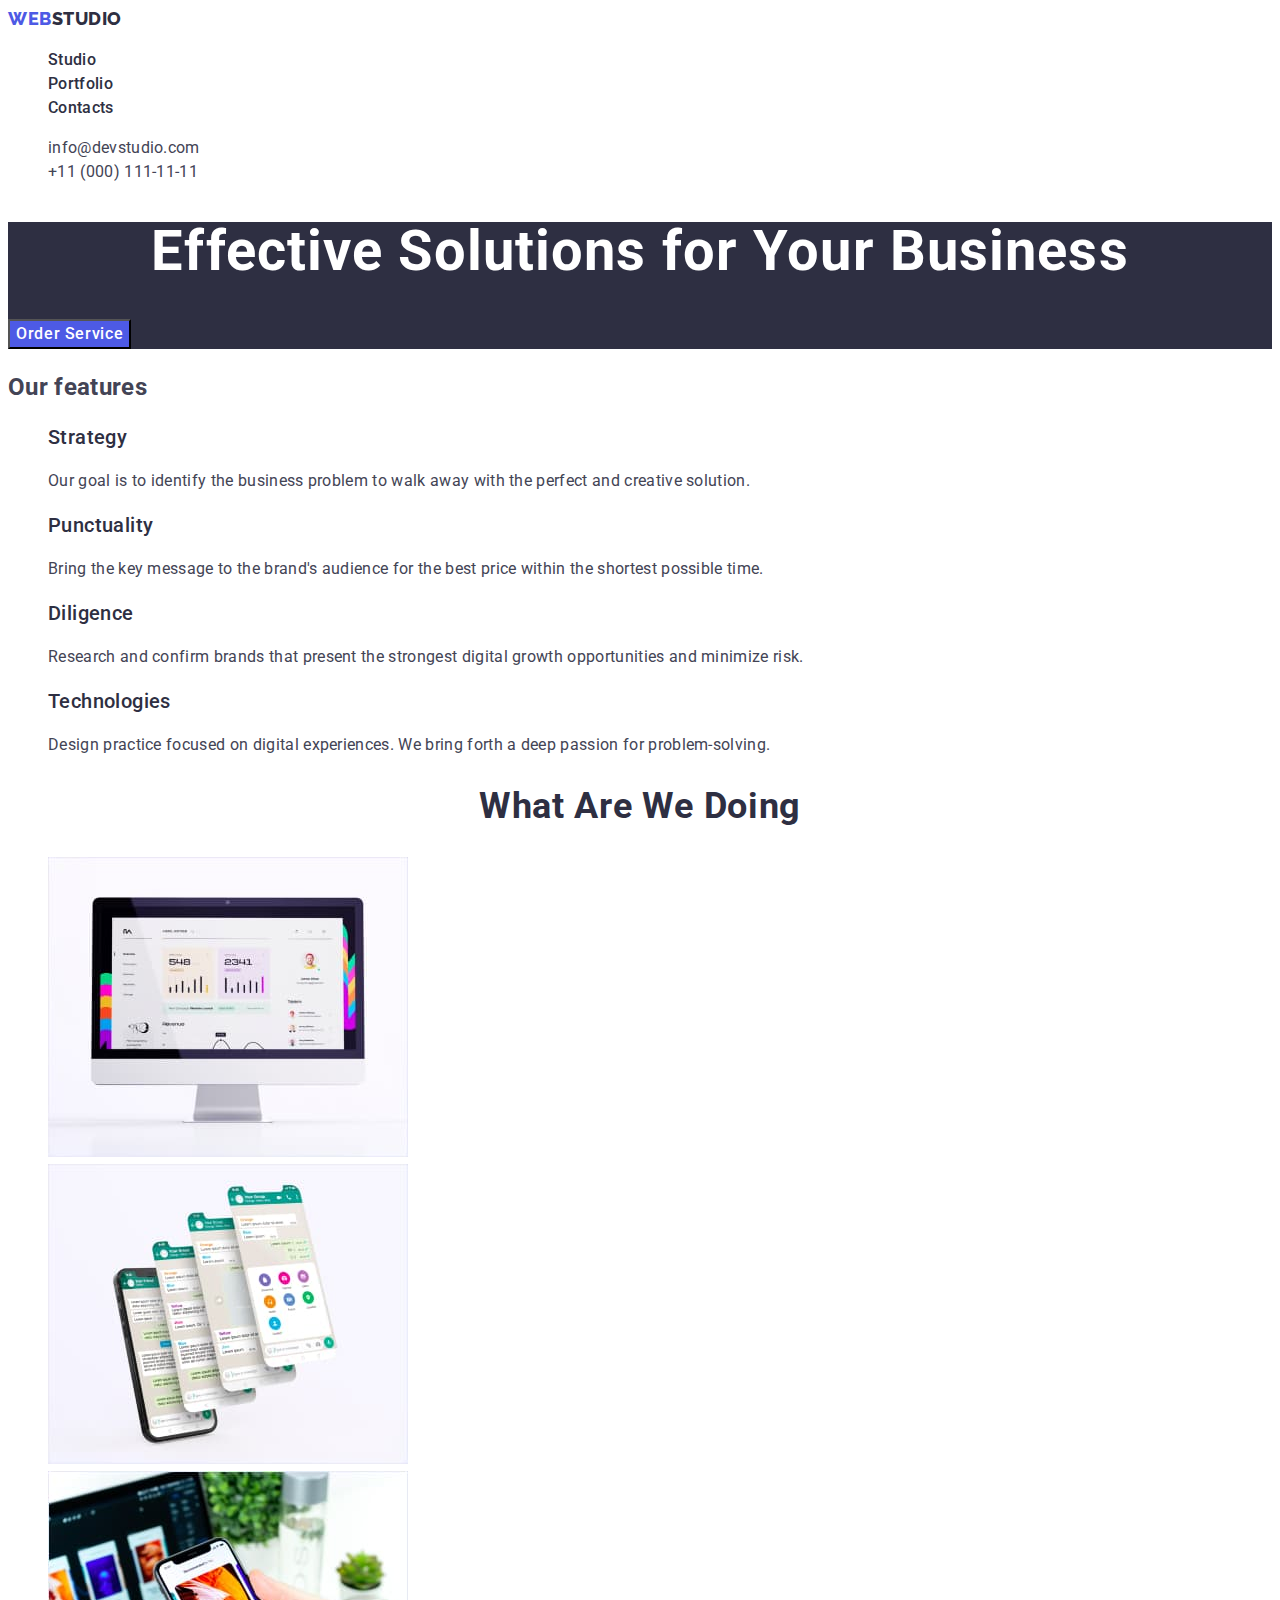
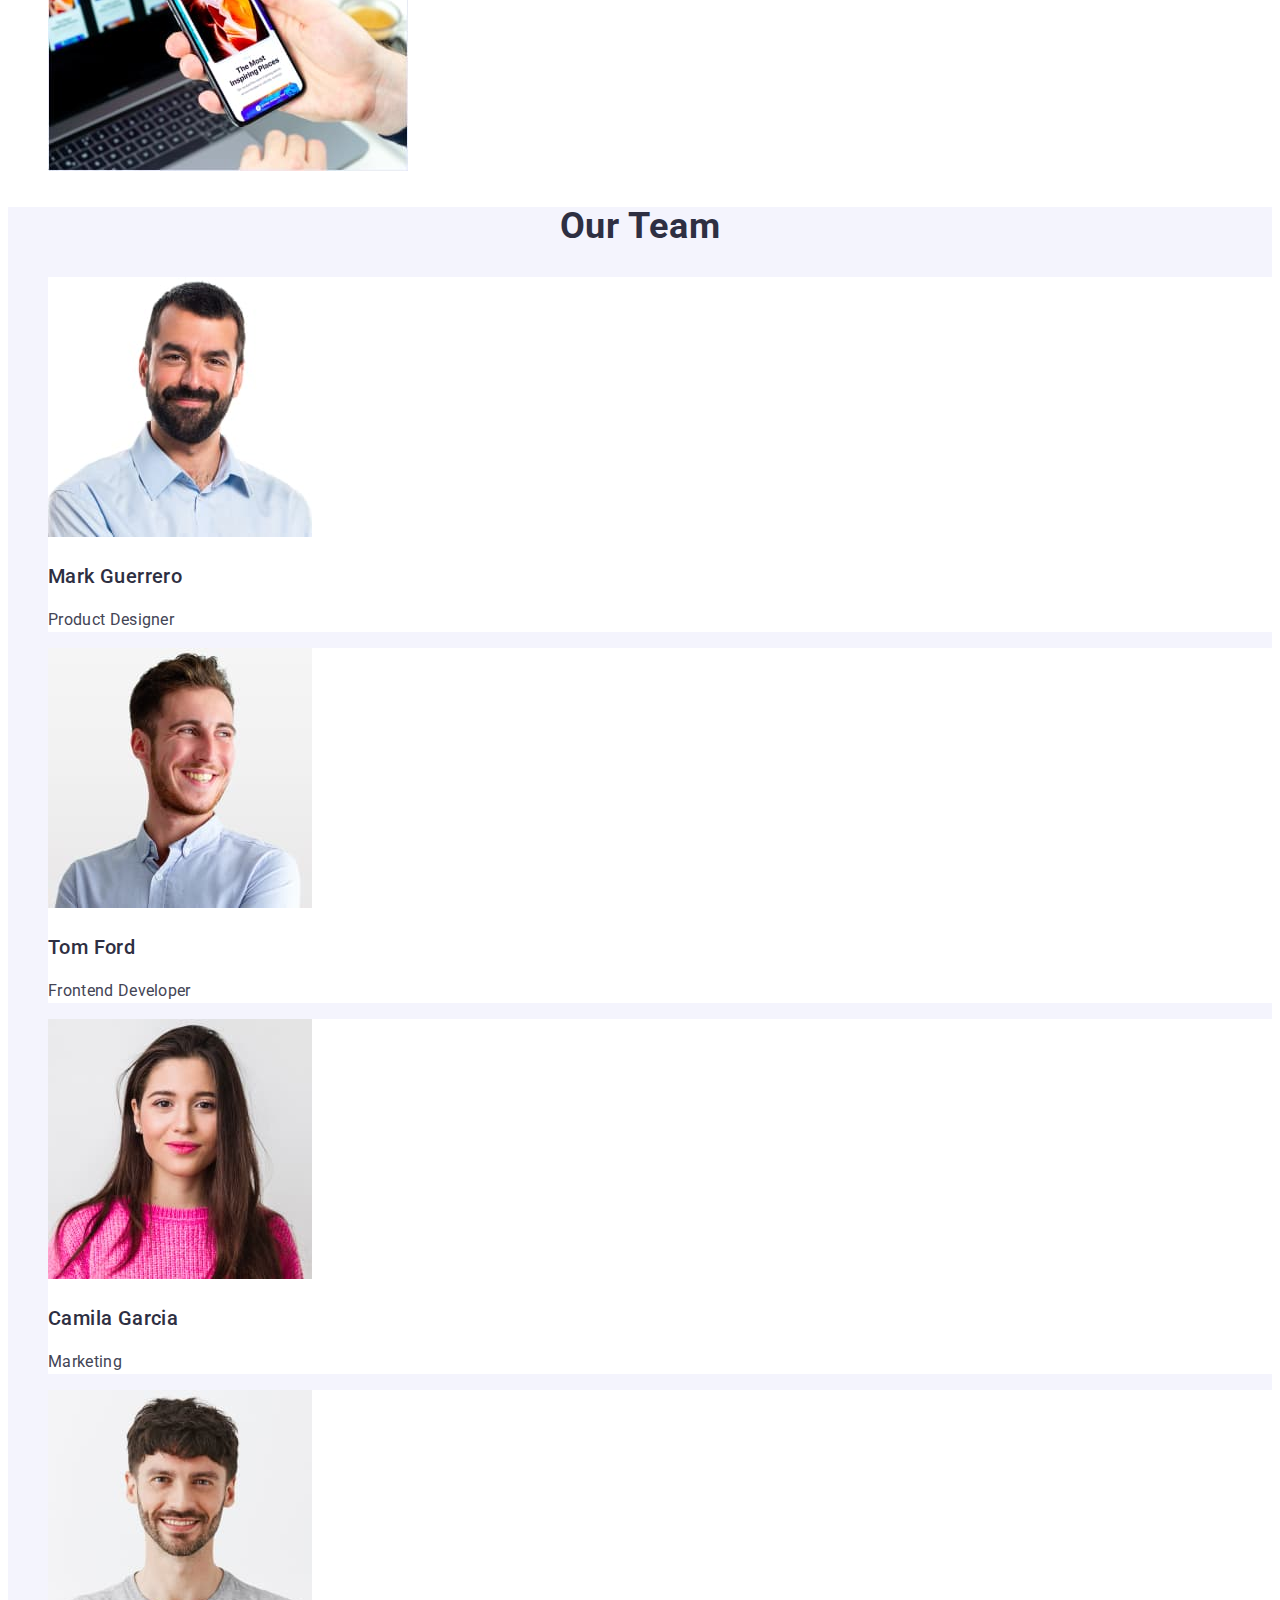
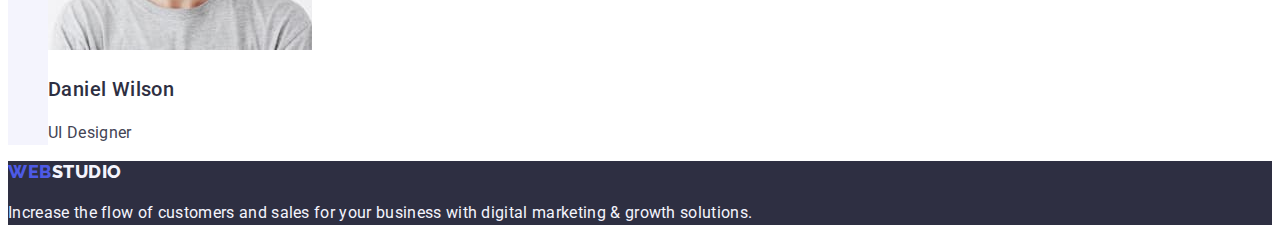
==== index.html @ a2304b3a "Initial commit" ====
<!DOCTYPE html>
<html lang="en">
  <head>
    <meta charset="UTF-8" />
    <meta name="viewport" content="width=device-width, initial-scale=1.0" />
    <title>WebStudio</title>
    <link rel="preconnect" href="https://fonts.googleapis.com" />
    <link rel="preconnect" href="https://fonts.gstatic.com" crossorigin />
    <link
      href="https://fonts.googleapis.com/css2?family=Raleway:wght@800&family=Roboto:wght@400;500;700;900&display=swap"
      rel="stylesheet"
    />
    <link rel="stylesheet" href="./css/styles.css" />
  </head>
  <body>
    <header>
      <nav class="main-nav">
        <!-- Logo -->
        <a class="logo link" href="./index.html"
          >Web<span class="header-logo-studio-text link">Studio</span></a
        >
        <!-- Navigation -->
        <ul class="nav-list list">
          <li class="nav-list-item">
            <a class="nav-list-link link" href="./index.html">Studio</a>
          </li>
          <li class="nav-list-item">
            <a class="nav-list-link link" href="./portfolio.html">Portfolio</a>
          </li>
          <li class="nav-list-item">
            <a class="nav-list-link link" href="">Contacts</a>
          </li>
        </ul>
      </nav>

      <!-- address -->
      <address class="contact-info">
        <ul class="contact-list list">
          <li class="contact-list-item">
            <a class="contact-list-link link" href="mailto:info@devstudio.com"
              >info@devstudio.com</a
            >
          </li>
          <li class="contact-list-item">
            <a class="contact-list-link link" href="tel:+110001111111">+11 (000) 111-11-11</a>
          </li>
        </ul>
      </address>
    </header>

    <main>
      <!-- Effective Solutions for Your Business -->
      <section class="title-section">
        <h1 class="page-title">Effective Solutions for Your Business</h1>
        <button class="order-button" type="button">Order Service</button>
      </section>

      <!-- Strategy Punctuality Diligence Technologies -->
      <section class="feature-section">
        <h2 class="visually-hidden">Our features</h2>
        <ul class="feature-list list">
          <li class="feature-list-item">
            <h3 class="feature-list-title">Strategy</h3>
            <p class="feature-list-text">
              Our goal is to identify the business problem to walk away with the perfect and
              creative solution.
            </p>
          </li>
          <li class="feature-list-item">
            <h3 class="feature-list-title">Punctuality</h3>
            <p class="feature-list-text">
              Bring the key message to the brand's audience for the best price within the
              shortest possible time.
            </p>
          </li>
          <li class="feature-list-item">
            <h3 class="feature-list-title">Diligence</h3>
            <p class="feature-list-text">
              Research and confirm brands that present the strongest digital growth
              opportunities and minimize risk.
            </p>
          </li>
          <li class="feature-list-item">
            <h3 class="feature-list-title">Technologies</h3>
            <p class="feature-list-text">
              Design practice focused on digital experiences. We bring forth a deep passion for
              problem-solving.
            </p>
          </li>
        </ul>
      </section>

      <!-- What are we doing -->
      <section class="product-section">
        <h2 class="section-title">What are we doing</h2>
        <ul class="product-list list">
          <li class="product-list-item">
            <img
              class="product-list-item-img"
              src="./images/our-first-product-sq.jpg"
              alt="Our first product"
              width="360"
              height="300"
            />
          </li>
          <li class="product-list-item">
            <img
              class="product-list-item-img"
              src="./images/our-second-product-sq.jpg"
              alt="Our second product"
              width="360"
              height="300"
            />
          </li>
          <li class="product-list-item">
            <img
              class="product-list-item-img"
              src="./images/our-third-product-sq.jpg"
              alt="Our third product"
              width="360"
              height="300"
            />
          </li>
        </ul>
      </section>

      <!-- Our Team -->
      <section class="team-section">
        <h2 class="section-title">Our Team</h2>
        <ul class="team-list list">
          <li class="team-list-item">
            <img
              class="team-list-item-img"
              src="./images/our-co-worker-1-sq.jpg"
              alt="Our co-worker 1"
              width="264"
              height="260"
            />
            <h3 class="team-list-item-title">Mark Guerrero</h3>
            <p class="team-list-item-text">Product Designer</p>
          </li>
          <li class="team-list-item">
            <img
              class="team-list-item-img"
              src="./images/our-co-worker-2-sq.jpg"
              alt="Our co-worker 2"
              width="264"
              height="260"
            />
            <h3 class="team-list-item-title">Tom Ford</h3>
            <p class="team-list-item-text">Frontend Developer</p>
          </li>
          <li class="team-list-item">
            <img
              class="team-list-item-img"
              src="./images/our-co-worker-3-sq.jpg"
              alt="Our co-worker 3"
              width="264"
              height="260"
            />
            <h3 class="team-list-item-title">Camila Garcia</h3>
            <p class="team-list-item-text">Marketing</p>
          </li>
          <li class="team-list-item">
            <img
              class="team-list-item-img"
              src="./images/our-co-worker-4-sq.jpg"
              alt="Our co-worker 4"
              width="264"
              height="260"
            />
            <h3 class="team-list-item-title">Daniel Wilson</h3>
            <p class="team-list-item-text">UI Designer</p>
          </li>
        </ul>
      </section>
    </main>

    <footer class="page-footer">
      <!-- Logo -->
      <a class="logo link" href="./index.html"
        >Web<span class="footer-logo-studio-text link">Studio</span></a
      >
      <p class="footer-text">
        Increase the flow of customers and sales for your business with digital marketing &
        growth solutions.
      </p>
    </footer>
  </body>
</html>
---- css/styles.css ----
:root {
  --primary-brand: #4d5ae5;
  --pressed-state: #404bbf;
  --dark: #2e2f42;
  --success: #31d0aa;
  --text: #434455;
  --subtle-text: #8e8f99;
  --accent: #e7e9fc;
  --light: #f4f4fd;
  --modal-overlay: #2e2f42;
  --hero-background: #2e2f42;
  --white-background: #ffffff;
  --modal-background: #fcfcfc;
}

.list {
  list-style-type: none;
}

address {
  font-style: normal;
}

body {
  font-family: 'Roboto', sans-serif;
  color: var(--text);
  background-color: var(--white-background);
  line-height: 1.5;
  letter-spacing: 0.02em;
}

.title-section {
  background-color: var(--dark);
}

.page-title {
  font-size: 56px;
  /* font-weight: 700; */
  line-height: 1.07;
  letter-spacing: 0.02em;
  text-align: center;
  color: var(--white-background);
}

.order-button,
.filter-button {
  font-size: 16px;
  font-family: 'Roboto', sans-serif;
  font-weight: 500;
  line-height: 1.5;
  letter-spacing: 0.04em;
  cursor: pointer;
}

.order-button {
  color: var(--white-background);
  background-color: var(--primary-brand);
}

.order-button:hover,
.order-button:focus,
.order-button:active {
  background-color: var(--pressed-state);
}

.section-title {
  font-size: 36px;
  /* font-weight: 700; */
  line-height: 1.11;
  letter-spacing: 0.02em;
  text-transform: capitalize;
  color: var(--dark);
  text-align: center;
}

.feature-list-title,
.team-list-item-title,
.card-list-item-title {
  color: var(--dark);
  font-size: 20px;
  font-weight: 500;
  line-height: 1.2;
  letter-spacing: 0.02em;
}

.team-section {
  background-color: var(--light);
}

.team-list-item {
  background-color: var(--white-background);
}

.filter-button {
  color: var(--primary-brand);
  background-color: var(--light);
}

.filter-button:hover,
.filter-button:focus,
.filter-button:active {
  background-color: var(--pressed-state);
  color: var(--white-background);
}

.card-list-item-text {
  color: var(--text);
}

/* footer */

.page-footer {
  background-color: var(--dark);
}

/* links & logo*/

.link {
  text-decoration: none;
}

.link:hover,
.link:active,
.link:focus {
  color: var(--pressed-state);
}

.logo {
  color: var(--primary-brand);
  font-family: 'Raleway', sans-serif;
  font-weight: 800;
  font-size: 18px;
  line-height: 1.17;
  letter-spacing: 0.03em;
  text-transform: uppercase;
}

.header-logo-studio-text {
  color: var(--dark);
}

.nav-list-link {
  color: var(--dark);
  font-weight: 500;
}

.contact-list-link {
  color: var(--text);
}
.footer-logo-studio-text,
.footer-text {
  color: var(--light);
}
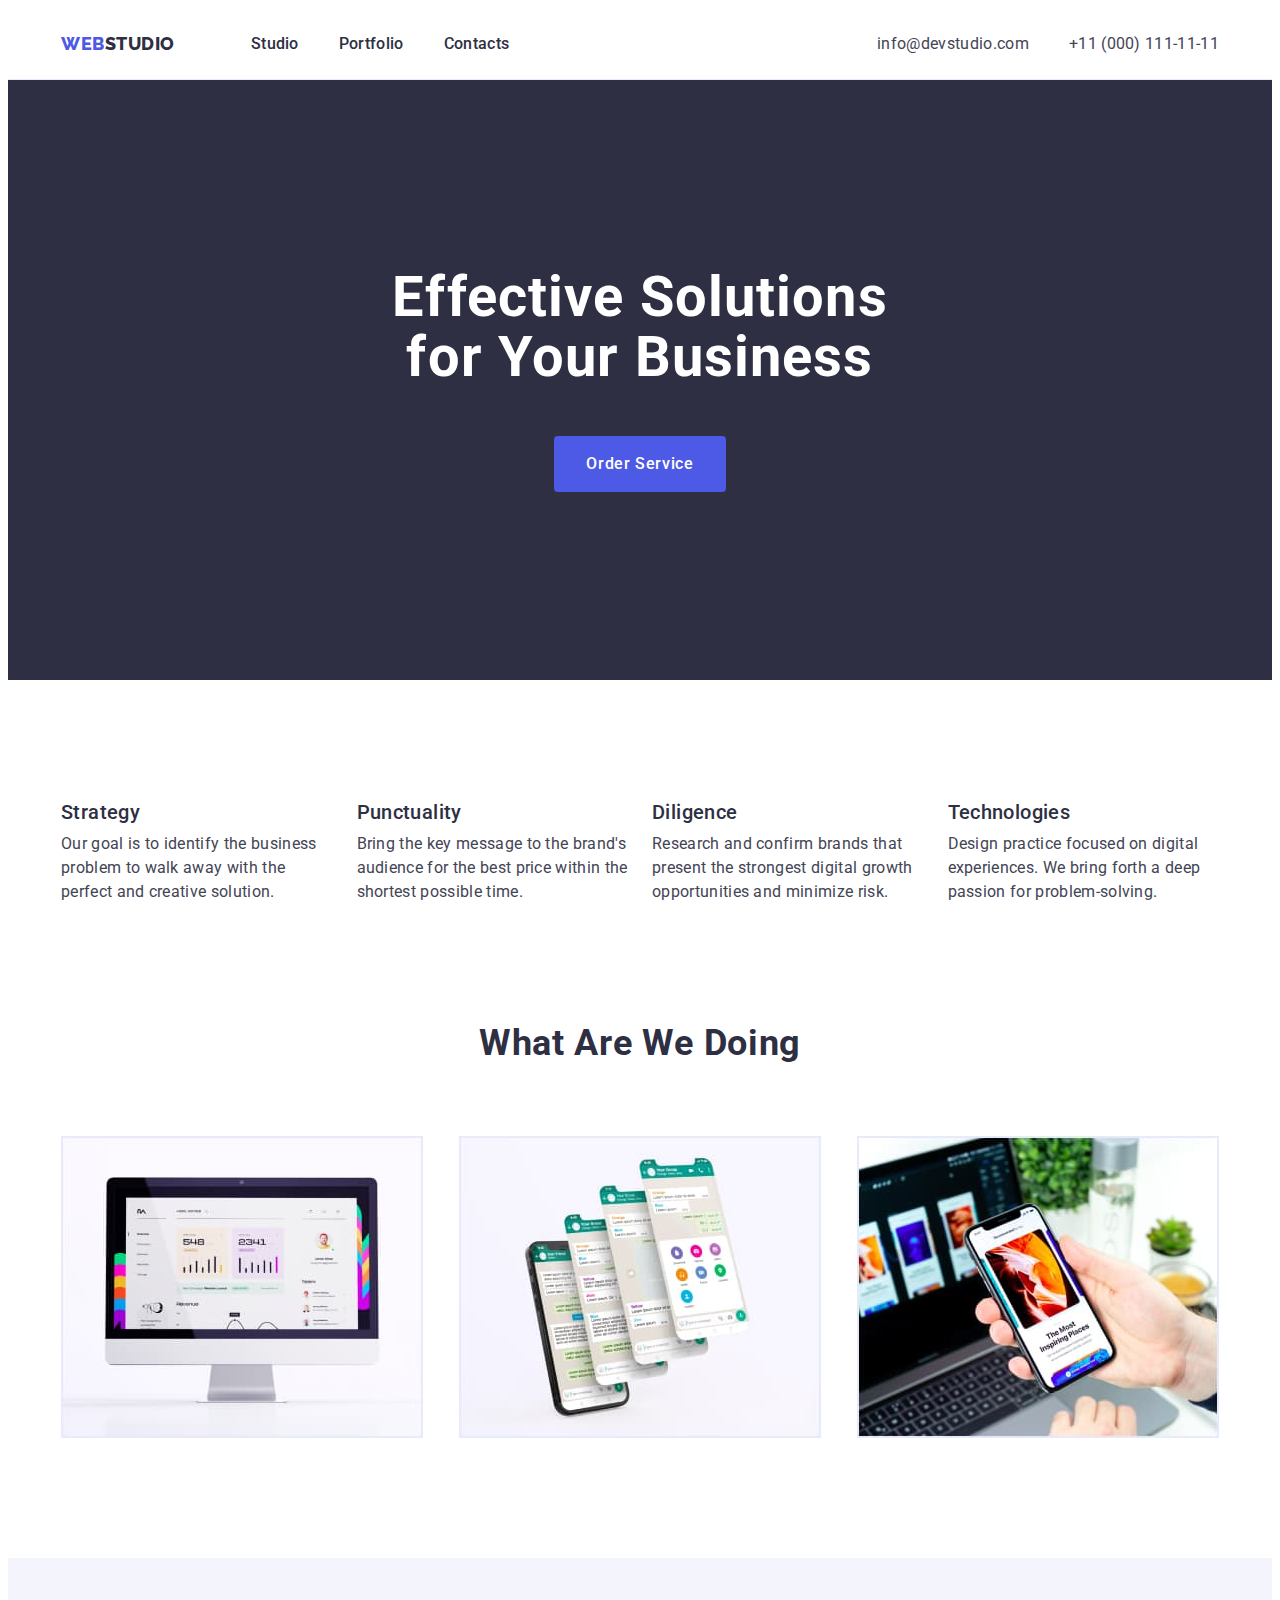
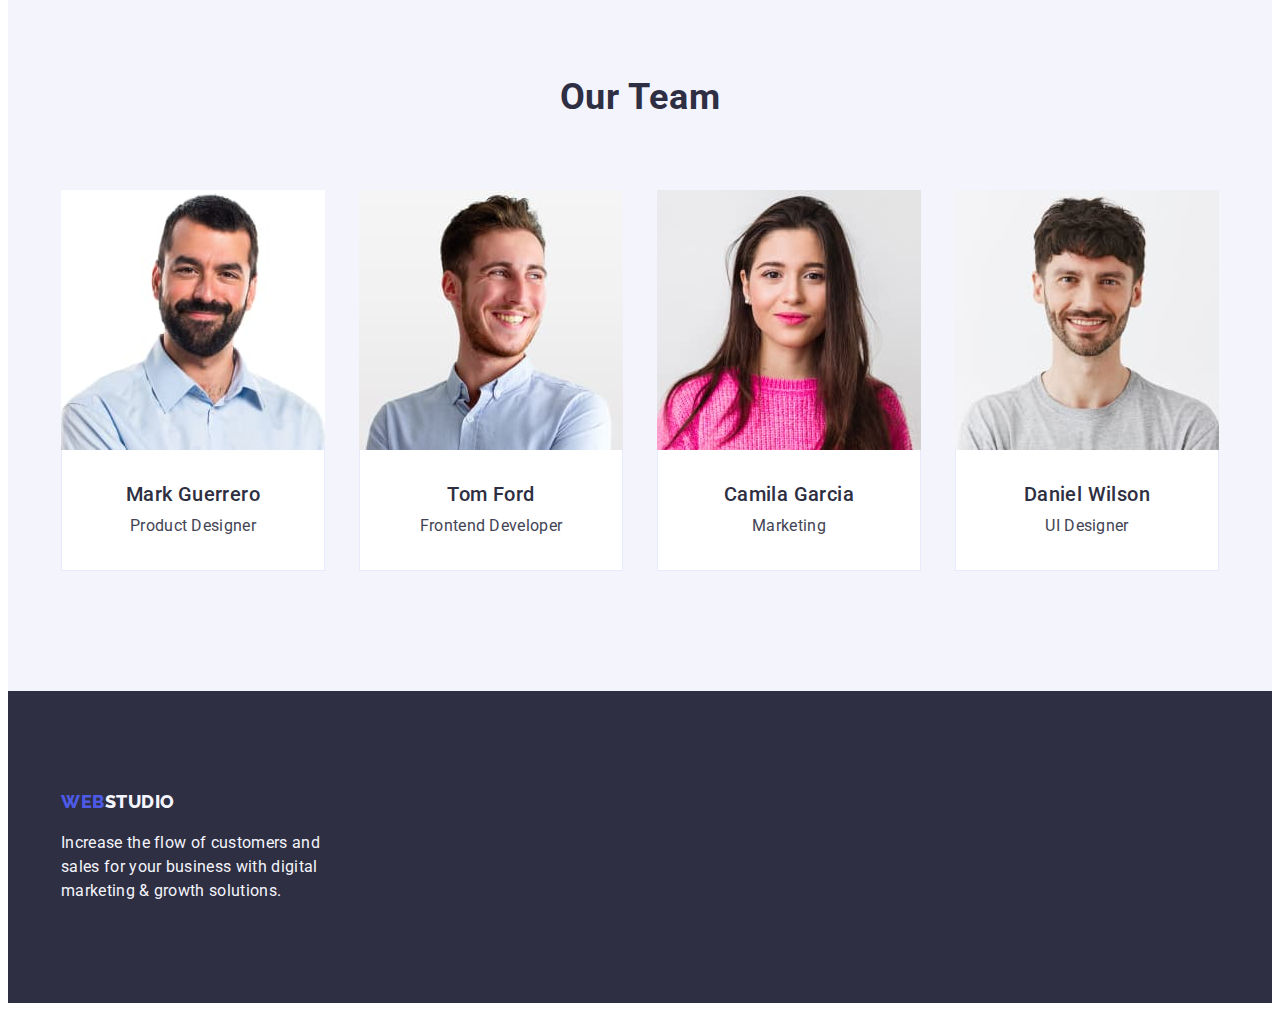
==== commit 818e194a: "try1" ====
--- a/index.html
+++ b/index.html
@@ -10,181 +10,209 @@
       href="https://fonts.googleapis.com/css2?family=Raleway:wght@800&family=Roboto:wght@400;500;700;900&display=swap"
       rel="stylesheet"
     />
+    <link
+      rel="stylesheet"
+      href="https://cdnjs.cloudflare.com/ajax/libs/modern-normalize/2.0.0/modern-normalize.min.css"
+      integrity="sha512-4xo8blKMVCiXpTaLzQSLSw3KFOVPWhm/TRtuPVc4WG6kUgjH6J03IBuG7JZPkcWMxJ5huwaBpOpnwYElP/m6wg=="
+      crossorigin="anonymous"
+      referrerpolicy="no-referrer"
+    />
     <link rel="stylesheet" href="./css/styles.css" />
   </head>
   <body>
-    <header>
-      <nav class="main-nav">
-        <!-- Logo -->
-        <a class="logo link" href="./index.html"
-          >Web<span class="header-logo-studio-text link">Studio</span></a
-        >
-        <!-- Navigation -->
-        <ul class="nav-list list">
-          <li class="nav-list-item">
-            <a class="nav-list-link link" href="./index.html">Studio</a>
-          </li>
-          <li class="nav-list-item">
-            <a class="nav-list-link link" href="./portfolio.html">Portfolio</a>
-          </li>
-          <li class="nav-list-item">
-            <a class="nav-list-link link" href="">Contacts</a>
-          </li>
-        </ul>
-      </nav>
-
-      <!-- address -->
-      <address class="contact-info">
-        <ul class="contact-list list">
-          <li class="contact-list-item">
-            <a class="contact-list-link link" href="mailto:info@devstudio.com"
-              >info@devstudio.com</a
-            >
-          </li>
-          <li class="contact-list-item">
-            <a class="contact-list-link link" href="tel:+110001111111">+11 (000) 111-11-11</a>
-          </li>
-        </ul>
-      </address>
+    <header class="header">
+      <div class="container flex-space">
+        <nav class="main-nav">
+          <!-- Logo -->
+          <a class="logo link" href="./index.html"
+            >Web<span class="header-logo-studio-text">Studio</span></a
+          >
+          <!-- Navigation -->
+          <ul class="nav-list list">
+            <li class="nav-list-item">
+              <a class="nav-list-link link" href="./index.html">Studio</a>
+            </li>
+            <li class="nav-list-item">
+              <a class="nav-list-link link" href="./portfolio.html">Portfolio</a>
+            </li>
+            <li class="nav-list-item">
+              <a class="nav-list-link link" href="">Contacts</a>
+            </li>
+          </ul>
+        </nav>
+
+        <!-- address -->
+        <address class="contact-info">
+          <ul class="contact-list list">
+            <li class="contact-list-item">
+              <a class="contact-list-link link" href="mailto:info@devstudio.com"
+                >info@devstudio.com</a
+              >
+            </li>
+            <li class="contact-list-item">
+              <a class="contact-list-link link" href="tel:+110001111111"
+                >+11 (000) 111-11-11</a
+              >
+            </li>
+          </ul>
+        </address>
+      </div>
     </header>
 
     <main>
       <!-- Effective Solutions for Your Business -->
-      <section class="title-section">
-        <h1 class="page-title">Effective Solutions for Your Business</h1>
-        <button class="order-button" type="button">Order Service</button>
+      <section class="hero section">
+        <div class="container">
+          <h1 class="hero-title">Effective Solutions<br />for Your Business</h1>
+          <button class="order-button" type="button">Order Service</button>
+        </div>
       </section>
 
       <!-- Strategy Punctuality Diligence Technologies -->
-      <section class="feature-section">
-        <h2 class="visually-hidden">Our features</h2>
-        <ul class="feature-list list">
-          <li class="feature-list-item">
-            <h3 class="feature-list-title">Strategy</h3>
-            <p class="feature-list-text">
-              Our goal is to identify the business problem to walk away with the perfect and
-              creative solution.
-            </p>
-          </li>
-          <li class="feature-list-item">
-            <h3 class="feature-list-title">Punctuality</h3>
-            <p class="feature-list-text">
-              Bring the key message to the brand's audience for the best price within the
-              shortest possible time.
-            </p>
-          </li>
-          <li class="feature-list-item">
-            <h3 class="feature-list-title">Diligence</h3>
-            <p class="feature-list-text">
-              Research and confirm brands that present the strongest digital growth
-              opportunities and minimize risk.
-            </p>
-          </li>
-          <li class="feature-list-item">
-            <h3 class="feature-list-title">Technologies</h3>
-            <p class="feature-list-text">
-              Design practice focused on digital experiences. We bring forth a deep passion for
-              problem-solving.
-            </p>
-          </li>
-        </ul>
+      <section class="feature section">
+        <div class="container">
+          <h2 class="visually-hidden">Our features</h2>
+          <ul class="feature-list list flex-space">
+            <li class="feature-list-item">
+              <h3 class="feature-list-title">Strategy</h3>
+              <p class="feature-list-text">
+                Our goal is to identify the business problem to walk away with the perfect and
+                creative solution.
+              </p>
+            </li>
+            <li class="feature-list-item">
+              <h3 class="feature-list-title">Punctuality</h3>
+              <p class="feature-list-text">
+                Bring the key message to the brand's audience for the best price within the
+                shortest possible time.
+              </p>
+            </li>
+            <li class="feature-list-item">
+              <h3 class="feature-list-title">Diligence</h3>
+              <p class="feature-list-text">
+                Research and confirm brands that present the strongest digital growth
+                opportunities and minimize risk.
+              </p>
+            </li>
+            <li class="feature-list-item">
+              <h3 class="feature-list-title">Technologies</h3>
+              <p class="feature-list-text">
+                Design practice focused on digital experiences. We bring forth a deep passion
+                for problem-solving.
+              </p>
+            </li>
+          </ul>
+        </div>
       </section>
 
       <!-- What are we doing -->
-      <section class="product-section">
-        <h2 class="section-title">What are we doing</h2>
-        <ul class="product-list list">
-          <li class="product-list-item">
-            <img
-              class="product-list-item-img"
-              src="./images/our-first-product-sq.jpg"
-              alt="Our first product"
-              width="360"
-              height="300"
-            />
-          </li>
-          <li class="product-list-item">
-            <img
-              class="product-list-item-img"
-              src="./images/our-second-product-sq.jpg"
-              alt="Our second product"
-              width="360"
-              height="300"
-            />
-          </li>
-          <li class="product-list-item">
-            <img
-              class="product-list-item-img"
-              src="./images/our-third-product-sq.jpg"
-              alt="Our third product"
-              width="360"
-              height="300"
-            />
-          </li>
-        </ul>
+      <section class="product section">
+        <div class="container">
+          <h2 class="section-title">What are we doing</h2>
+          <ul class="product-list list flex-space">
+            <li class="product-list-item">
+              <img
+                class="product-list-item-img"
+                src="./images/our-first-product-sq.jpg"
+                alt="Our first product"
+                width="360"
+                height="300"
+              />
+            </li>
+            <li class="product-list-item">
+              <img
+                class="product-list-item-img"
+                src="./images/our-second-product-sq.jpg"
+                alt="Our second product"
+                width="360"
+                height="300"
+              />
+            </li>
+            <li class="product-list-item">
+              <img
+                class="product-list-item-img"
+                src="./images/our-third-product-sq.jpg"
+                alt="Our third product"
+                width="360"
+                height="300"
+              />
+            </li>
+          </ul>
+        </div>
       </section>
 
       <!-- Our Team -->
-      <section class="team-section">
-        <h2 class="section-title">Our Team</h2>
-        <ul class="team-list list">
-          <li class="team-list-item">
-            <img
-              class="team-list-item-img"
-              src="./images/our-co-worker-1-sq.jpg"
-              alt="Our co-worker 1"
-              width="264"
-              height="260"
-            />
-            <h3 class="team-list-item-title">Mark Guerrero</h3>
-            <p class="team-list-item-text">Product Designer</p>
-          </li>
-          <li class="team-list-item">
-            <img
-              class="team-list-item-img"
-              src="./images/our-co-worker-2-sq.jpg"
-              alt="Our co-worker 2"
-              width="264"
-              height="260"
-            />
-            <h3 class="team-list-item-title">Tom Ford</h3>
-            <p class="team-list-item-text">Frontend Developer</p>
-          </li>
-          <li class="team-list-item">
-            <img
-              class="team-list-item-img"
-              src="./images/our-co-worker-3-sq.jpg"
-              alt="Our co-worker 3"
-              width="264"
-              height="260"
-            />
-            <h3 class="team-list-item-title">Camila Garcia</h3>
-            <p class="team-list-item-text">Marketing</p>
-          </li>
-          <li class="team-list-item">
-            <img
-              class="team-list-item-img"
-              src="./images/our-co-worker-4-sq.jpg"
-              alt="Our co-worker 4"
-              width="264"
-              height="260"
-            />
-            <h3 class="team-list-item-title">Daniel Wilson</h3>
-            <p class="team-list-item-text">UI Designer</p>
-          </li>
-        </ul>
+      <section class="team section">
+        <div class="container">
+          <h2 class="section-title">Our Team</h2>
+          <ul class="team-list list flex-space">
+            <li class="team-list-item">
+              <img
+                class="team-list-item-img"
+                src="./images/our-co-worker-1-sq.jpg"
+                alt="Our co-worker 1"
+                width="264"
+                height="260"
+              />
+              <div class="card-description">
+                <h3 class="team-list-item-title">Mark Guerrero</h3>
+                <p class="team-list-item-text">Product Designer</p>
+              </div>
+            </li>
+            <li class="team-list-item">
+              <img
+                class="team-list-item-img"
+                src="./images/our-co-worker-2-sq.jpg"
+                alt="Our co-worker 2"
+                width="264"
+                height="260"
+              />
+              <div class="card-description">
+                <h3 class="team-list-item-title">Tom Ford</h3>
+                <p class="team-list-item-text">Frontend Developer</p>
+              </div>
+            </li>
+            <li class="team-list-item">
+              <img
+                class="team-list-item-img"
+                src="./images/our-co-worker-3-sq.jpg"
+                alt="Our co-worker 3"
+                width="264"
+                height="260"
+              />
+              <div class="card-description">
+                <h3 class="team-list-item-title">Camila Garcia</h3>
+                <p class="team-list-item-text">Marketing</p>
+              </div>
+            </li>
+            <li class="team-list-item">
+              <img
+                class="team-list-item-img"
+                src="./images/our-co-worker-4-sq.jpg"
+                alt="Our co-worker 4"
+                width="264"
+                height="260"
+              />
+              <div class="card-description">
+                <h3 class="team-list-item-title">Daniel Wilson</h3>
+                <p class="team-list-item-text">UI Designer</p>
+              </div>
+            </li>
+          </ul>
+        </div>
       </section>
     </main>
 
-    <footer class="page-footer">
-      <!-- Logo -->
-      <a class="logo link" href="./index.html"
-        >Web<span class="footer-logo-studio-text link">Studio</span></a
-      >
-      <p class="footer-text">
-        Increase the flow of customers and sales for your business with digital marketing &
-        growth solutions.
-      </p>
+    <footer class="footer">
+      <div class="container">
+        <a class="logo link" href="./index.html"
+          >Web<span class="footer-logo-studio-text">Studio</span></a
+        >
+        <p class="footer-text">
+          Increase the flow of customers and sales for your business with digital marketing &
+          growth solutions.
+        </p>
+      </div>
     </footer>
   </body>
 </html>
--- a/css/styles.css
+++ b/css/styles.css
@@ -13,12 +13,41 @@
   --modal-background: #fcfcfc;
 }
 
+h1,
+h2,
+h3,
+h4,
+p,
+ul {
+  margin: 0;
+  padding: 0;
+}
+img {
+  display: block;
+}
+address {
+  font-style: normal;
+}
+
 .list {
   list-style-type: none;
 }
 
-address {
-  font-style: normal;
+.link {
+  text-decoration: none;
+}
+
+.visually-hidden {
+  position: absolute;
+  width: 1px;
+  height: 1px;
+  margin: -1px;
+  border: 0;
+  padding: 0;
+  white-space: nowrap;
+  clip-path: inset(100%);
+  clip: rect(0 0 0 0);
+  overflow: hidden;
 }
 
 body {
@@ -29,38 +58,14 @@
   letter-spacing: 0.02em;
 }
 
-.title-section {
-  background-color: var(--dark);
-}
-
-.page-title {
-  font-size: 56px;
-  /* font-weight: 700; */
-  line-height: 1.07;
-  letter-spacing: 0.02em;
-  text-align: center;
-  color: var(--white-background);
-}
-
-.order-button,
-.filter-button {
-  font-size: 16px;
-  font-family: 'Roboto', sans-serif;
-  font-weight: 500;
-  line-height: 1.5;
-  letter-spacing: 0.04em;
-  cursor: pointer;
-}
-
-.order-button {
-  color: var(--white-background);
-  background-color: var(--primary-brand);
-}
-
-.order-button:hover,
-.order-button:focus,
-.order-button:active {
-  background-color: var(--pressed-state);
+.container {
+  width: 1158px;
+  padding: 0 15px;
+  margin: 0 auto;
+}
+.flex-space {
+  display: flex;
+  justify-content: space-between;
 }
 
 .section-title {
@@ -71,60 +76,14 @@
   text-transform: capitalize;
   color: var(--dark);
   text-align: center;
-}
-
-.feature-list-title,
-.team-list-item-title,
-.card-list-item-title {
-  color: var(--dark);
-  font-size: 20px;
-  font-weight: 500;
-  line-height: 1.2;
-  letter-spacing: 0.02em;
-}
-
-.team-section {
-  background-color: var(--light);
-}
-
-.team-list-item {
-  background-color: var(--white-background);
-}
-
-.filter-button {
-  color: var(--primary-brand);
-  background-color: var(--light);
-}
-
-.filter-button:hover,
-.filter-button:focus,
-.filter-button:active {
-  background-color: var(--pressed-state);
-  color: var(--white-background);
-}
-
-.card-list-item-text {
-  color: var(--text);
-}
-
-/* footer */
-
-.page-footer {
-  background-color: var(--dark);
-}
-
-/* links & logo*/
-
-.link {
-  text-decoration: none;
-}
-
-.link:hover,
-.link:active,
-.link:focus {
-  color: var(--pressed-state);
-}
-
+  margin-bottom: 72px;
+}
+
+/* =============================HEADER================================= */
+.header {
+  padding: 24px 0 23px;
+  border-bottom: 1px solid var(--accent);
+}
 .logo {
   color: var(--primary-brand);
   font-family: 'Raleway', sans-serif;
@@ -139,15 +98,176 @@
   color: var(--dark);
 }
 
+.main-nav,
+.nav-list,
+.contact-list {
+  display: flex;
+}
+
+.main-nav {
+  gap: 76px;
+  align-items: center;
+}
+
+.nav-list {
+  gap: 40px;
+}
+
 .nav-list-link {
   color: var(--dark);
   font-weight: 500;
 }
 
+.contact-list {
+  gap: 40px;
+}
 .contact-list-link {
   color: var(--text);
 }
+
+.nav-list-link:hover,
+.nav-list-link:focus,
+.contact-list-link:hover,
+.contact-list-link:focus {
+  color: var(--pressed-state);
+}
+
+/* =============================HERO SECTION================================= */
+.hero.section {
+  background-color: var(--dark);
+  padding: 188px 0;
+}
+
+.hero-title {
+  font-size: 56px;
+  line-height: 1.07;
+  letter-spacing: 0.02em;
+  text-align: center;
+  color: var(--white-background);
+  margin-bottom: 48px;
+}
+
+.order-button,
+.filter-button {
+  font-size: 16px;
+  font-family: inherit;
+  font-weight: 500;
+  line-height: 1.5;
+  letter-spacing: 0.04em;
+  cursor: pointer;
+}
+
+.order-button {
+  display: block;
+  border-style: none;
+  border-radius: 4px;
+  padding: 16px 32px;
+  color: var(--white-background);
+  background-color: var(--primary-brand);
+  margin: 0 auto;
+}
+
+.order-button:hover,
+.order-button:focus {
+  background-color: var(--pressed-state);
+}
+
+/* =============================FEATURE SECTION================================= */
+.feature.section {
+  padding-top: 120px;
+}
+
+.feature-list-item {
+  flex-basis: calc((100% - 72px) / 4);
+}
+.feature-list-title,
+.team-list-item-title,
+.card-list-item-title {
+  color: var(--dark);
+  font-size: 20px;
+  font-weight: 500;
+  line-height: 1.2;
+  letter-spacing: 0.02em;
+  margin-bottom: 8px;
+}
+/* =============================PRODUCT SECTION================================= */
+.product.section {
+  padding: 120px 0;
+}
+.product-list-item-img {
+  border: 1px solid var(--accent);
+}
+/* =============================TEAM SECTION================================= */
+.team.section {
+  background-color: var(--light);
+  padding: 120px 0;
+}
+
+.team-list-item {
+  background-color: var(--white-background);
+  border-radius: 0px 0px 4px 4px;
+}
+.card-description {
+  padding: 32px 16px;
+  border: 1px solid var(--accent);
+  border-top: none;
+}
+.team-list-item-title,
+.team-list-item-text {
+  text-align: center;
+}
+
+/* =============================CARD SECTION portfolio================================= */
+.card.section {
+  padding: 100px 0 120px;
+}
+.filter-list {
+  display: flex;
+  gap: 24px;
+  justify-content: center;
+  margin-bottom: 72px;
+}
+
+.filter-button {
+  color: var(--primary-brand);
+  background-color: var(--light);
+  border: 1px solid var(--accent);
+  border-radius: 4px;
+  display: block;
+  padding: 11px 23px;
+}
+
+.filter-button:hover,
+.filter-button:focus {
+  background-color: var(--pressed-state);
+  color: var(--white-background);
+  border-color: var(--pressed-state);
+}
+.card-list {
+  display: flex;
+  flex-wrap: wrap;
+  justify-content: space-between;
+}
+.card-list-item {
+  flex-basis: calc((100% - 48px) / 3);
+  margin-bottom: 48px;
+}
+.card-list-item-text {
+  color: var(--text);
+}
+.card-list-item.no-margin-bottom {
+  margin-bottom: 0;
+}
+/* =============================FOOTER================================= */
+
+.footer {
+  background-color: var(--dark);
+  padding: 100px 0;
+}
+
 .footer-logo-studio-text,
 .footer-text {
+  margin-top: 16px;
   color: var(--light);
-}
+  width: 264px;
+}
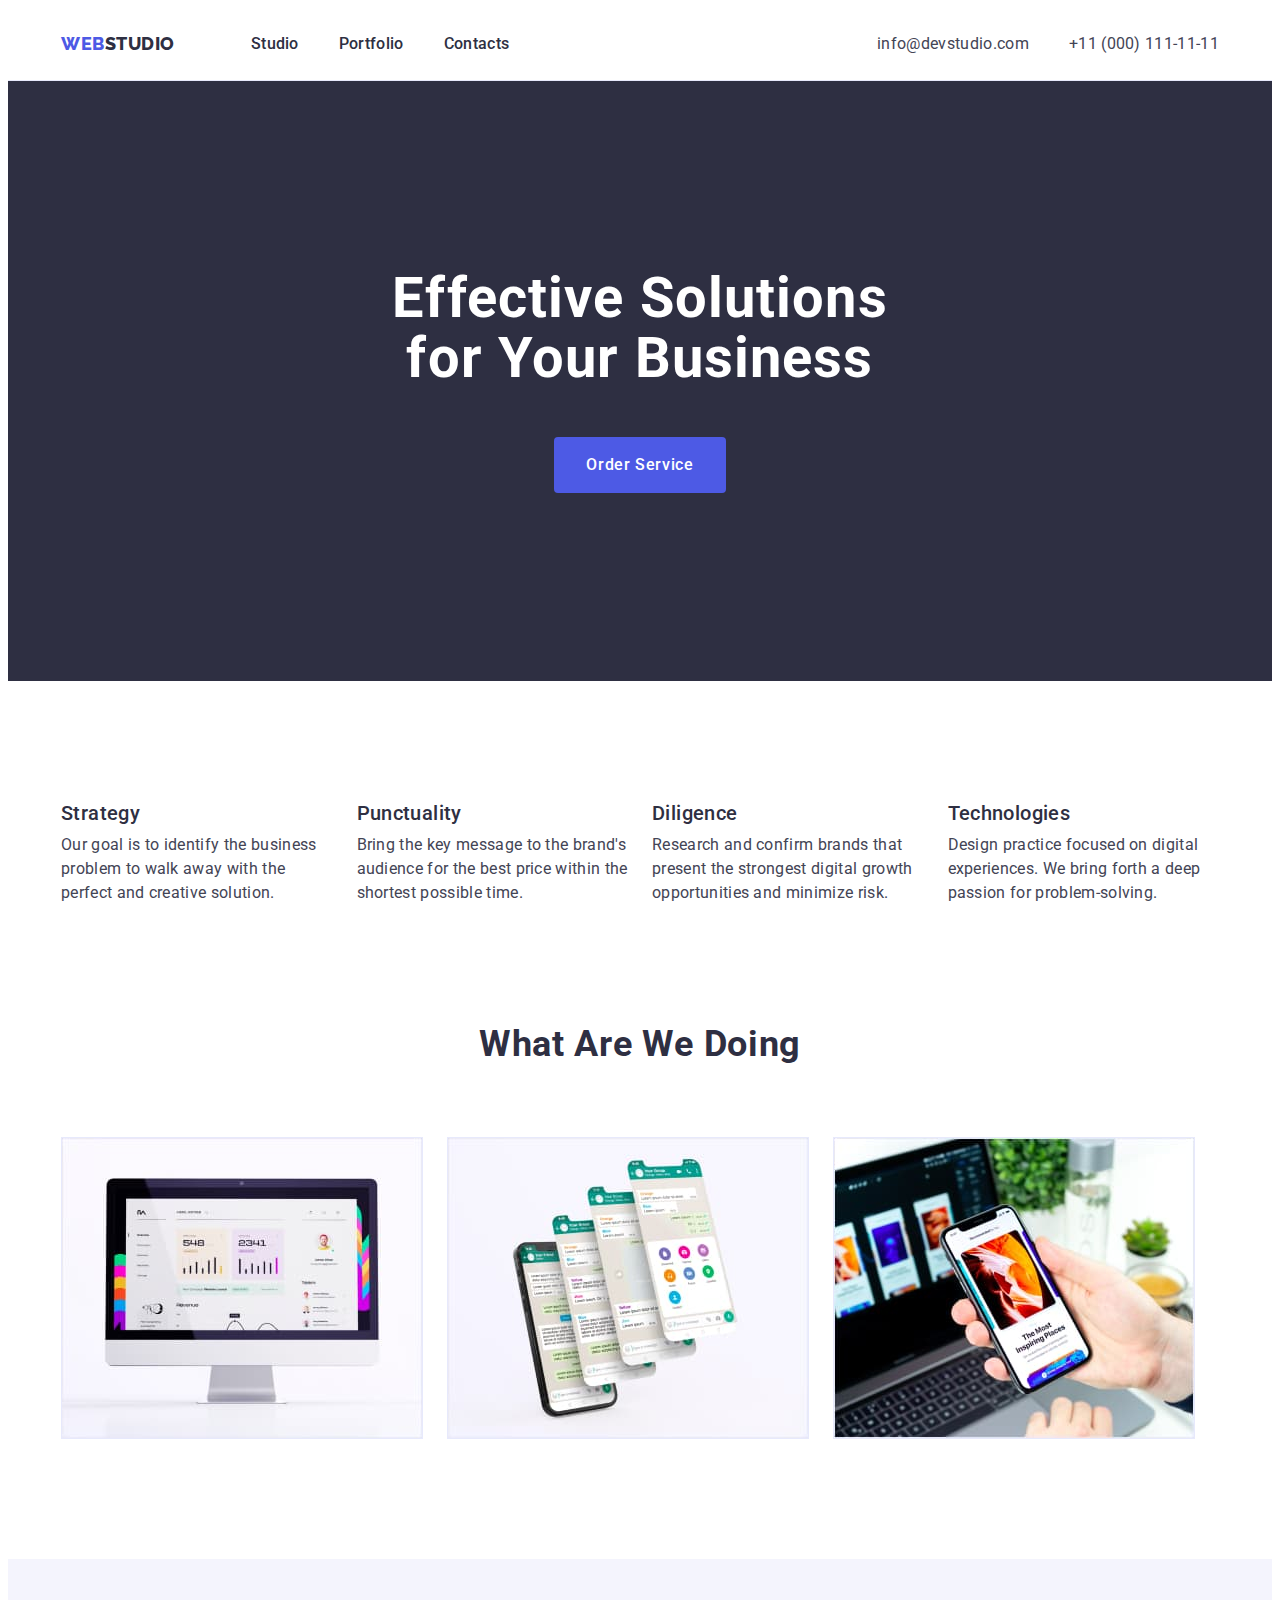
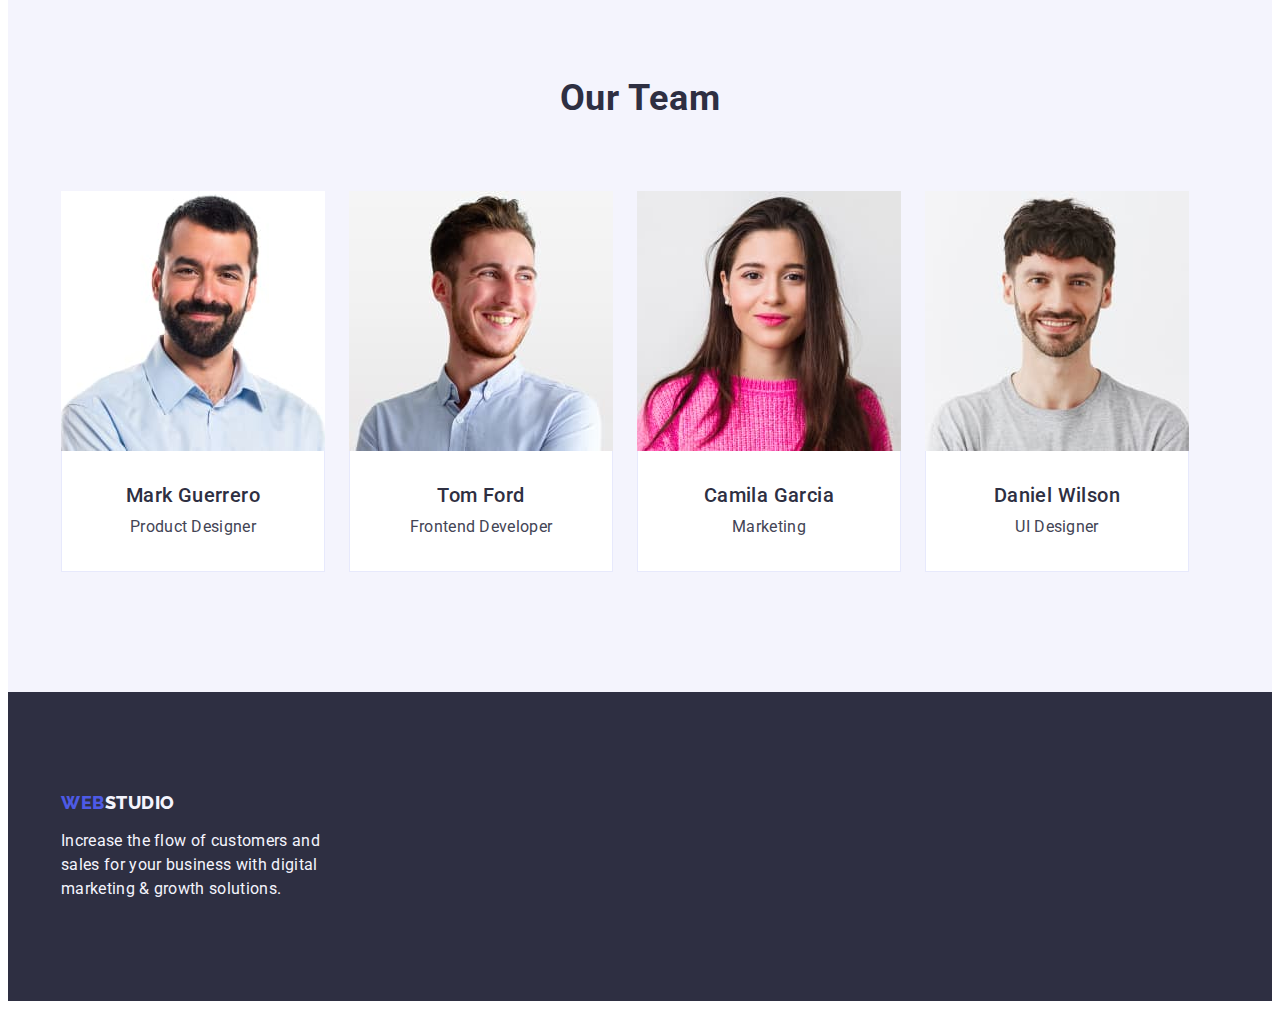
==== commit 22e12f64: "try2" ====
--- a/index.html
+++ b/index.html
@@ -21,7 +21,7 @@
   </head>
   <body>
     <header class="header">
-      <div class="container flex-space">
+      <div class="header-flex container">
         <nav class="main-nav">
           <!-- Logo -->
           <a class="logo link" href="./index.html"
@@ -61,18 +61,18 @@
 
     <main>
       <!-- Effective Solutions for Your Business -->
-      <section class="hero section">
-        <div class="container">
-          <h1 class="hero-title">Effective Solutions<br />for Your Business</h1>
+      <section class="hero-section">
+        <div class="container">
+          <h1 class="hero-title">Effective Solutions for Your Business</h1>
           <button class="order-button" type="button">Order Service</button>
         </div>
       </section>
 
       <!-- Strategy Punctuality Diligence Technologies -->
-      <section class="feature section">
+      <section class="feature-section">
         <div class="container">
           <h2 class="visually-hidden">Our features</h2>
-          <ul class="feature-list list flex-space">
+          <ul class="feature-list list flex-future">
             <li class="feature-list-item">
               <h3 class="feature-list-title">Strategy</h3>
               <p class="feature-list-text">
@@ -106,10 +106,10 @@
       </section>
 
       <!-- What are we doing -->
-      <section class="product section">
+      <section class="product-section">
         <div class="container">
           <h2 class="section-title">What are we doing</h2>
-          <ul class="product-list list flex-space">
+          <ul class="product-list list flex-product">
             <li class="product-list-item">
               <img
                 class="product-list-item-img"
@@ -142,10 +142,10 @@
       </section>
 
       <!-- Our Team -->
-      <section class="team section">
+      <section class="team-section">
         <div class="container">
           <h2 class="section-title">Our Team</h2>
-          <ul class="team-list list flex-space">
+          <ul class="team-list list flex-team">
             <li class="team-list-item">
               <img
                 class="team-list-item-img"
--- a/css/styles.css
+++ b/css/styles.css
@@ -63,10 +63,6 @@
   padding: 0 15px;
   margin: 0 auto;
 }
-.flex-space {
-  display: flex;
-  justify-content: space-between;
-}
 
 .section-title {
   font-size: 36px;
@@ -81,9 +77,15 @@
 
 /* =============================HEADER================================= */
 .header {
-  padding: 24px 0 23px;
   border-bottom: 1px solid var(--accent);
 }
+
+.header-flex {
+  display: flex;
+  justify-content: space-between;
+  align-items: center;
+}
+
 .logo {
   color: var(--primary-brand);
   font-family: 'Raleway', sans-serif;
@@ -105,8 +107,10 @@
 }
 
 .main-nav {
-  gap: 76px;
   align-items: center;
+}
+.main-nav > a {
+  margin-right: 76px;
 }
 
 .nav-list {
@@ -114,8 +118,10 @@
 }
 
 .nav-list-link {
+  display: inline-block;
   color: var(--dark);
   font-weight: 500;
+  padding: 24px 0 24px;
 }
 
 .contact-list {
@@ -133,7 +139,7 @@
 }
 
 /* =============================HERO SECTION================================= */
-.hero.section {
+.hero-section {
   background-color: var(--dark);
   padding: 188px 0;
 }
@@ -144,7 +150,8 @@
   letter-spacing: 0.02em;
   text-align: center;
   color: var(--white-background);
-  margin-bottom: 48px;
+  margin: 0 auto 48px auto;
+  max-width: 496px;
 }
 
 .order-button,
@@ -165,6 +172,7 @@
   color: var(--white-background);
   background-color: var(--primary-brand);
   margin: 0 auto;
+  min-width: 169px;
 }
 
 .order-button:hover,
@@ -173,8 +181,12 @@
 }
 
 /* =============================FEATURE SECTION================================= */
-.feature.section {
-  padding-top: 120px;
+.feature-section {
+  padding: 120px 0;
+}
+.flex-future {
+  display: flex;
+  gap: 24px;
 }
 
 .feature-list-item {
@@ -191,18 +203,25 @@
   margin-bottom: 8px;
 }
 /* =============================PRODUCT SECTION================================= */
-.product.section {
-  padding: 120px 0;
+.product-section {
+  padding-bottom: 120px;
+}
+.flex-product {
+  display: flex;
+  gap: 24px;
 }
 .product-list-item-img {
   border: 1px solid var(--accent);
 }
 /* =============================TEAM SECTION================================= */
-.team.section {
+.team-section {
   background-color: var(--light);
   padding: 120px 0;
 }
-
+.flex-team {
+  display: flex;
+  gap: 24px;
+}
 .team-list-item {
   background-color: var(--white-background);
   border-radius: 0px 0px 4px 4px;
@@ -218,8 +237,8 @@
 }
 
 /* =============================CARD SECTION portfolio================================= */
-.card.section {
-  padding: 100px 0 120px;
+.card-section {
+  padding: 96px 0 120px;
 }
 .filter-list {
   display: flex;
@@ -234,40 +253,40 @@
   border: 1px solid var(--accent);
   border-radius: 4px;
   display: block;
-  padding: 11px 23px;
+  padding: 12px 24px;
 }
 
 .filter-button:hover,
 .filter-button:focus {
   background-color: var(--pressed-state);
   color: var(--white-background);
-  border-color: var(--pressed-state);
+  border: 1px solid transparent;
 }
 .card-list {
   display: flex;
   flex-wrap: wrap;
-  justify-content: space-between;
+  column-gap: 24px;
+  row-gap: 48px;
 }
 .card-list-item {
   flex-basis: calc((100% - 48px) / 3);
-  margin-bottom: 48px;
 }
 .card-list-item-text {
   color: var(--text);
 }
-.card-list-item.no-margin-bottom {
-  margin-bottom: 0;
-}
+
 /* =============================FOOTER================================= */
 
 .footer {
   background-color: var(--dark);
   padding: 100px 0;
 }
-
+.footer .logo {
+  display: inline-block;
+  margin-bottom: 16px;
+}
 .footer-logo-studio-text,
 .footer-text {
-  margin-top: 16px;
   color: var(--light);
   width: 264px;
 }
